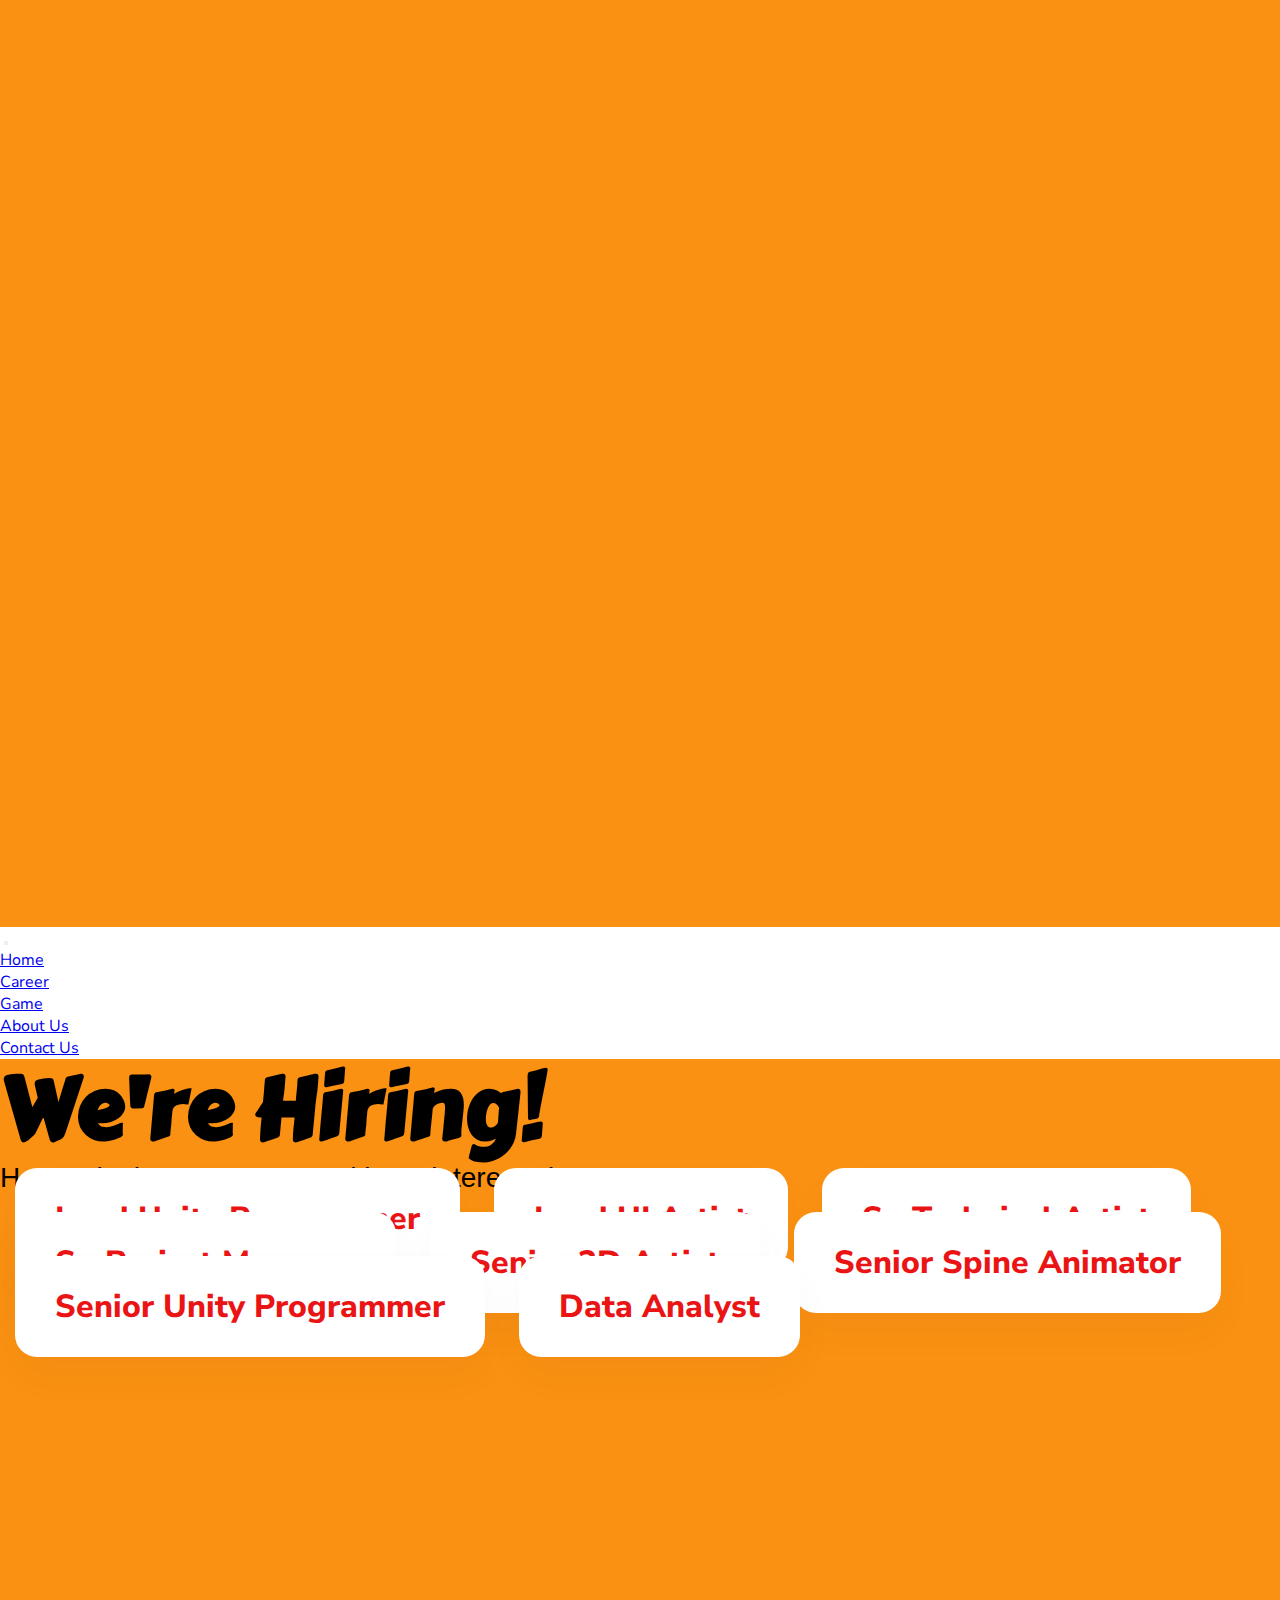
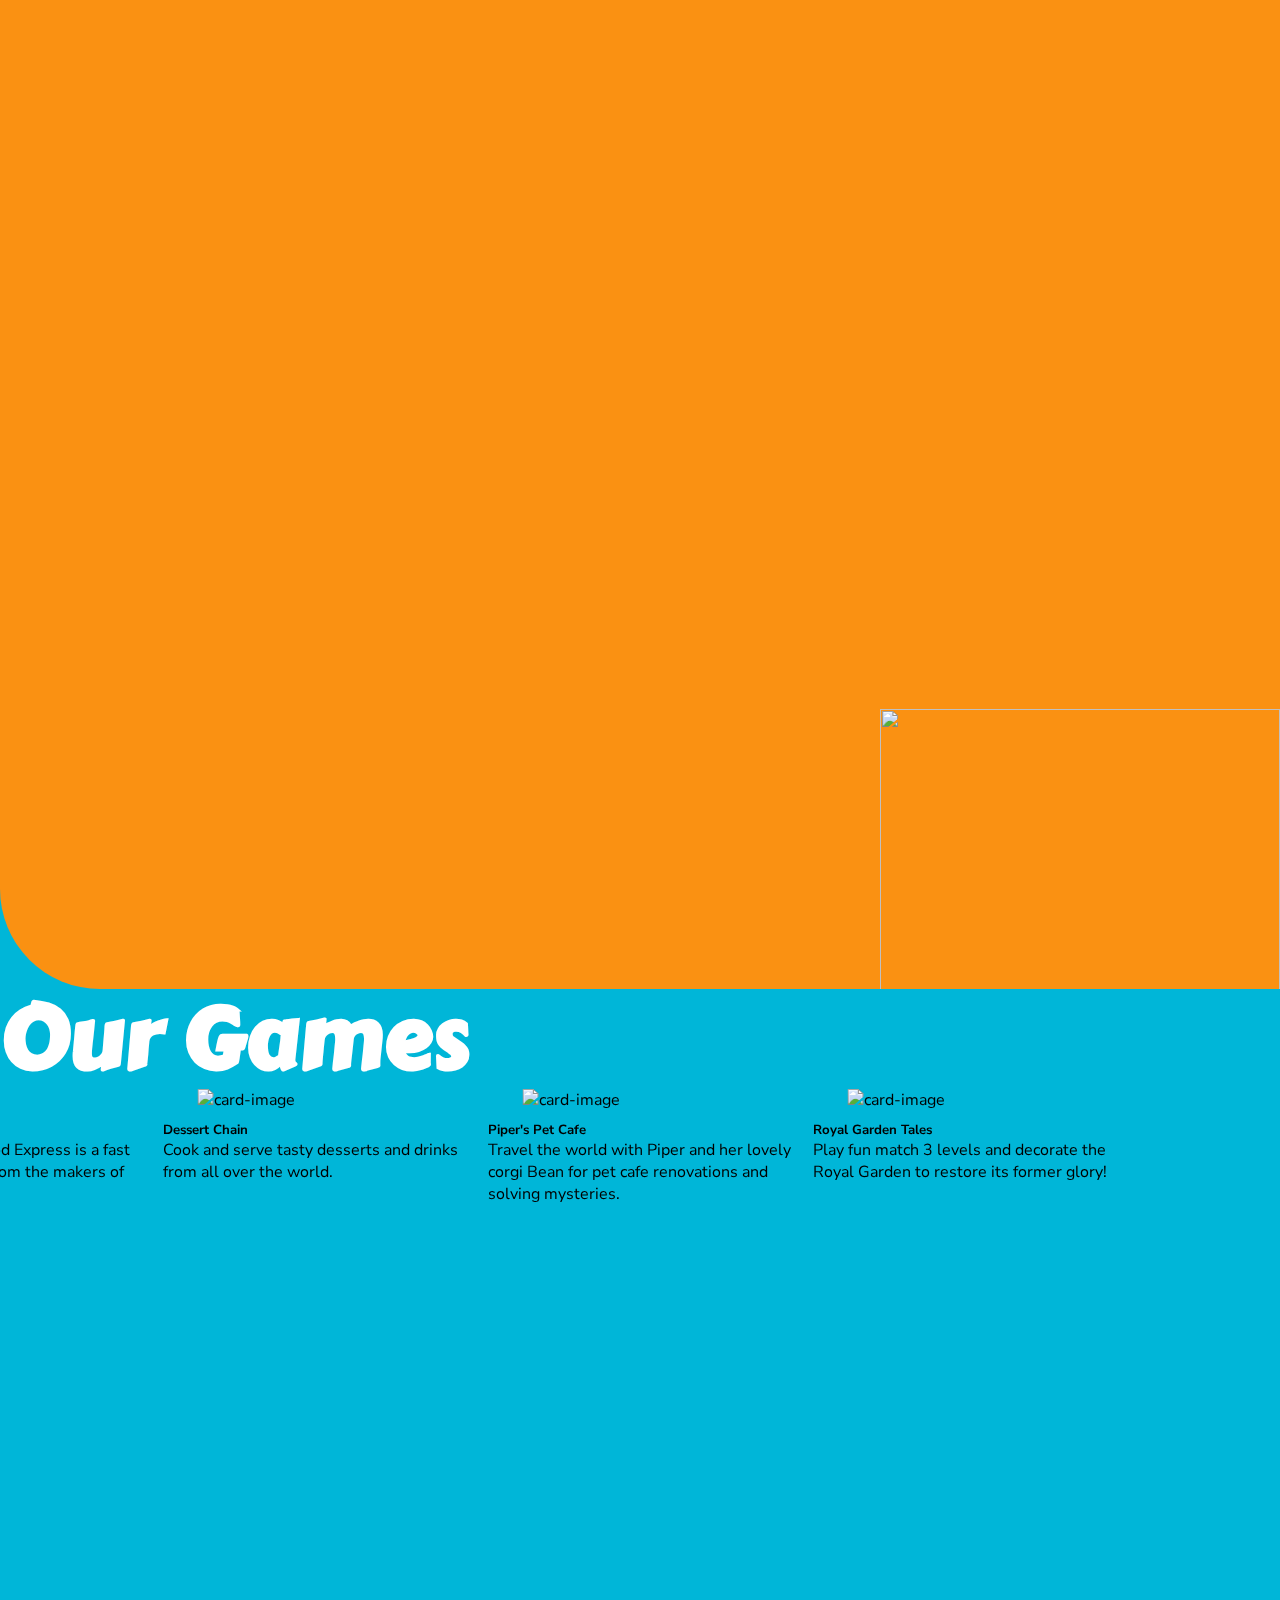
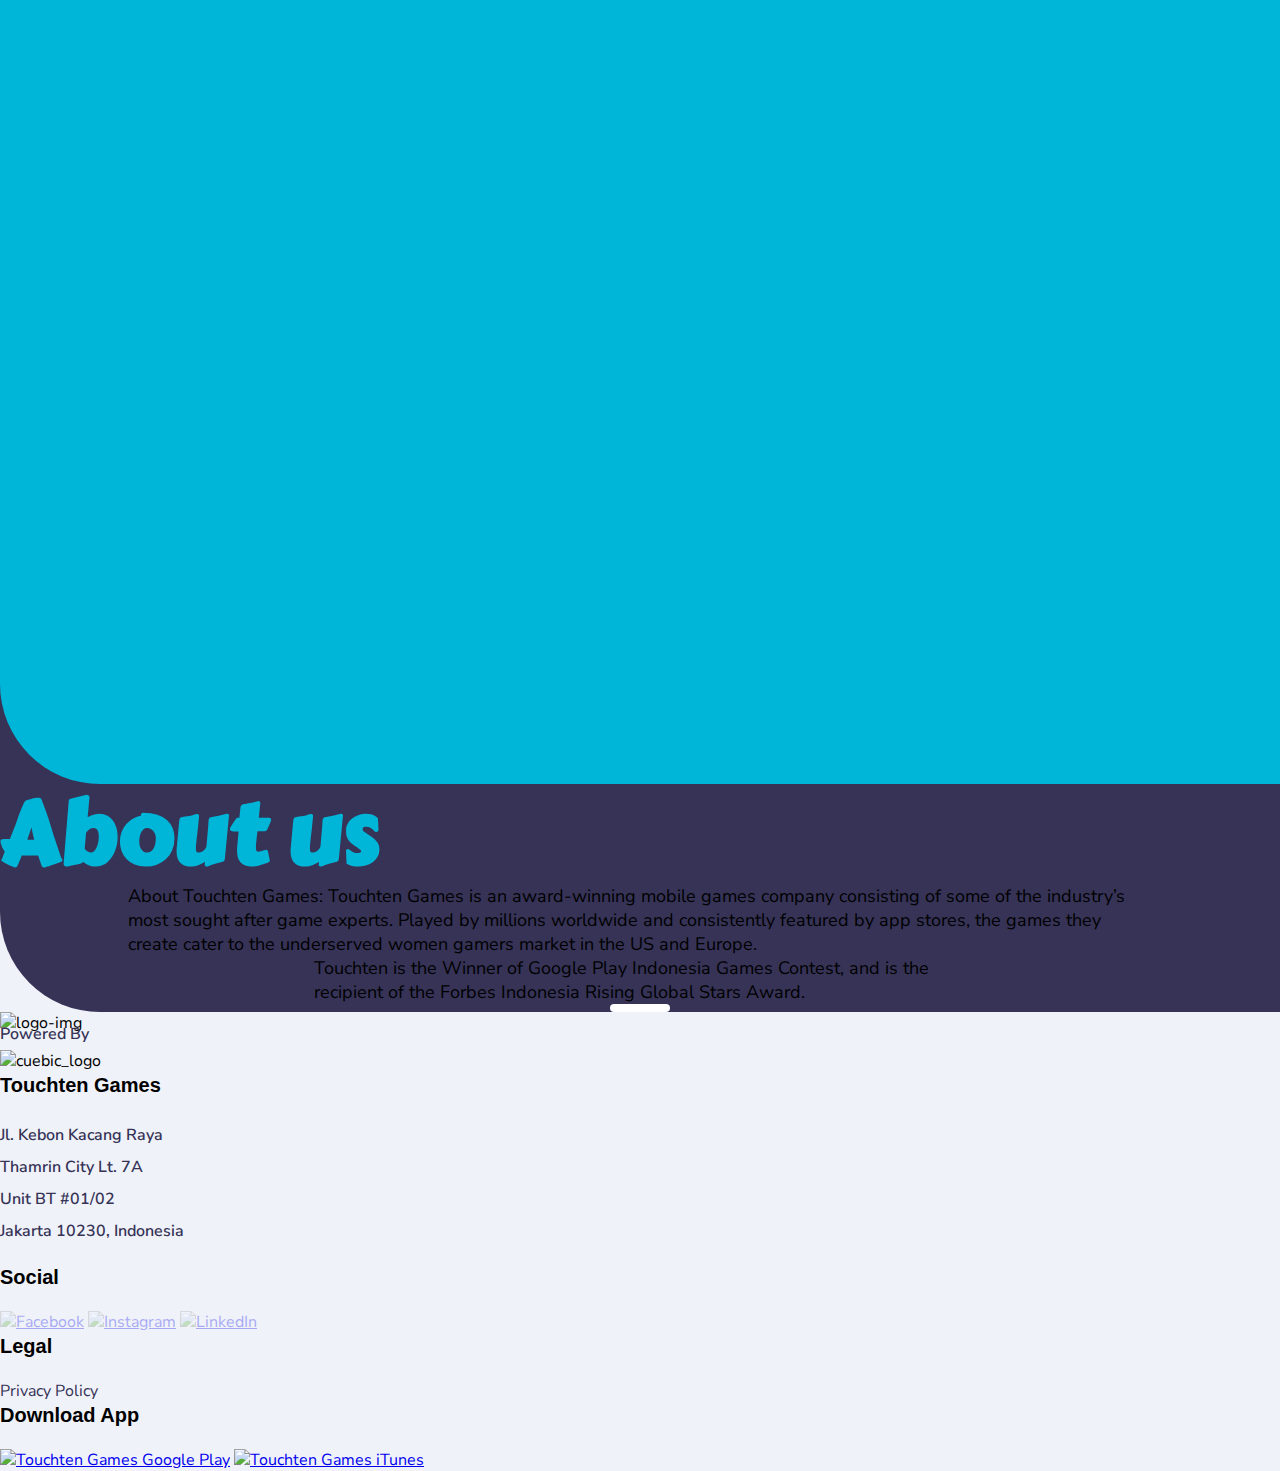
==== index.html @ 57dc50f4 "create new web clone Touchten Games" ====
<!DOCTYPE html>
<html lang="en">
  <head>
    <meta charset="utf-8" />
    <meta name="viewport" content="width=device-width, initial-scale=1" />
    <title>Touchten Games</title>
    <link rel="shortcut icon" href="" type="image/x-icon" />

    <link
      rel="stylesheet"
      href="https://cdn.jsdelivr.net/npm/swiper/swiper-bundle.min.css"
    />
    <link
      href="https://fonts.googleapis.com/css2?family=Carter+One&family=Open+Sans:wght@300&display=swap"
      rel="stylesheet"
    />
    <link
      href="https://fonts.googleapis.com/css2?family=Nunito+Sans&display=swap"
      rel="stylesheet"
    />

    <link rel="stylesheet" href="style.css" />
    <link
      rel="stylesheet"
      href="https://cdn.jsdelivr.net/npm/bootstrap-icons@1.9.1/font/bootstrap-icons.css"
    />
    <link
      href="https://cdn.jsdelivr.net/npm/bootstrap@5.2.2/dist/css/bootstrap.min.css"
      rel="stylesheet"
      integrity="sha384-Zenh87qX5JnK2Jl0vWa8Ck2rdkQ2Bzep5IDxbcnCeuOxjzrPF/et3URy9Bv1WTRi"
      crossorigin="anonymous"
    />
    <link href="https://unpkg.com/aos@2.3.1/dist/aos.css" rel="stylesheet" />
  </head>
  <body>
    <!-- header start -->
    <section style="background-color: #fa9112">
      <div class="hero container-fluid">
        <div class="container">
          <div class="row">
            <div class="col-md-4 orang"></div>
          </div>
        </div>
      </div>
    </section>
    <!-- header end-->

    <!-- navbar start -->
    <nav class="navbar navbar-expand-lg fixed-top navbar-dark">
      <div class="container-fluid mx-5">
        <a class="navbar-brand" href="#" style="width: 60%"
          ><img
            src="https://www.touchten.com/dist/img/touchten_games_logo.png"
            alt=""
        /></a>
        <button
          class="navbar-toggler"
          type="button"
          data-bs-toggle="collapse"
          data-bs-target="#navbarNav"
          aria-controls="navbarNav"
          aria-expanded="false"
          aria-label="Toggle navigation"
          style="position: relative"
        >
          <span class="navbar-toggler-icon"></span>
        </button>
        <div
          class="collapse navbar-collapse fs-5 fw-semibold"
          id="navbarNav"
          style="width: 46%"
        >
          <ul
            class="navbar-nav d-flex justify-content-between text-center"
            style="width: 100%"
          >
            <li class="nav-item">
              <a class="nav-link active" aria-current="page" href="#">Home</a>
            </li>
            <li class="nav-item">
              <a class="nav-link" href="#">Career</a>
            </li>
            <li class="nav-item">
              <a class="nav-link" href="#">Game</a>
            </li>
            <li class="nav-item">
              <a class="nav-link" href="#">About Us</a>
            </li>
            <li class="nav-item">
              <a class="nav-link" href="#">Contact Us</a>
            </li>
          </ul>
        </div>
      </div>
    </nav>
    <!-- navbar end -->

    <!-- content we're hiring start -->
    <section style="background-color: #00b6d8">
      <div class="hiring-section py-5 position-relative">
        <div class="container my-5">
          <h1
            class="text-center"
            style="
              font-family: 'Carter One', cursive;
              font-size: 88px;
              line-height: 100px;
              margin: 0;
            "
          >
            We're Hiring!
          </h1>
          <p class="text-subheading text-white text-center">
            Have a look at our open positions, interested?
          </p>
          <div class="mt-5">
            <div class="d-flex justify-content-center flex-wrap">
              <a href="" class="btn-hiring">lead unity programmer</a>
              <a href="" class="btn-hiring">lead UI artist</a>
              <a href="" class="btn-hiring">sr. technical artist</a>
              <a href="" class="btn-hiring">sr. project manager</a>
              <a href="" class="btn-hiring">senior 2D artist</a>
              <a href="" class="btn-hiring">senior spine animator</a>
              <a href="" class="btn-hiring">senior unity programmer</a>
              <a href="" class="btn-hiring">data analyst</a>
            </div>
          </div>
          <img
            class="img-cover"
            src="https://www.touchten.com/dist/img/Portrait-AmericanWirehair-shadow.png"
            alt=""
          />
        </div>
        <div class="sub-bg container-fluid"></div>
      </div>
    </section>
    <!-- content we're hiring end -->

    <!-- our games start -->
    <section style="background-color: #363357">
      <div class="ourgames-section py-5">
        <div class="container mt-5">
          <div class="text-center my-5">
            <h1
              class="text-center my-5"
              style="
                font-family: 'Carter One', cursive;
                font-size: 88px;
                line-height: 100px;
                margin: 0;
                color: white;
              "
            >
              Our Games
            </h1>
          </div>
          <div class="swiper mySwiper">
            <div class="swiper-wrapper" style="height: 600px">
              <div class="swiper-slide">
                <img
                  src="https://www.touchten.com/dist/img/game_ppc.png"
                  class="card-image"
                  alt="card-image"
                />
                <div class="card rounded-4 px-4">
                  <div class="card-body d-flex flex-column">
                    <h5 class="card-title fw-semibold text-center">
                      Piper's Pet Cafe
                    </h5>
                    <p class="card-text fw-semibold text-center my-3">
                      Travel the world with Piper and her lovely corgi Bean for
                      pet cafe renovations and solving mysteries.
                    </p>
                    <a href="#" class="mx-auto my-1"
                      ><img
                        src="https://www.touchten.com/dist/img/get_google_play.png"
                        class="button-image"
                        alt=""
                    /></a>
                    <a href="#" class="mx-auto my-1"
                      ><img
                        src="https://www.touchten.com/dist/img/get_app_store.png"
                        class="button-image"
                        alt=""
                    /></a>
                  </div>
                </div>
              </div>
              <div class="swiper-slide">
                <img
                  src="https://www.touchten.com/dist/img/game_rgt.png"
                  class="card-image"
                  alt="card-image"
                />
                <div class="card rounded-4 px-4">
                  <div class="card-body d-flex flex-column">
                    <h5 class="card-title fw-semibold text-center">
                      Royal Garden Tales
                    </h5>
                    <p class="card-text fw-semibold text-center my-3">
                      Play fun match 3 levels and decorate the Royal Garden to
                      restore its former glory!
                    </p>
                    <a href="#" class="mx-auto my-1"
                      ><img
                        src="https://www.touchten.com/dist/img/get_google_play.png"
                        class="button-image"
                        alt=""
                    /></a>
                    <a href="#" class="mx-auto my-1"
                      ><img
                        src="https://www.touchten.com/dist/img/get_app_store.png"
                        class="button-image"
                        alt=""
                    /></a>
                  </div>
                </div>
              </div>
              <div class="swiper-slide">
                <img
                  src="https://www.touchten.com/dist/img/game_tts2.png"
                  class="card-image"
                  alt="card-image"
                />
                <div class="card rounded-4 px-4">
                  <div class="card-body d-flex flex-column">
                    <h5 class="card-title fw-semibold text-center">TTS 2</h5>
                    <p class="card-text fw-semibold text-center my-3">
                      Help Tini solve addictive crossword puzzles and win real
                      prizes!
                    </p>
                    <a href="#" class="mx-auto my-1"
                      ><img
                        src="https://www.touchten.com/dist/img/get_google_play.png"
                        class="button-image"
                        alt=""
                    /></a>
                    <a href="#" class="mx-auto my-1"
                      ><img
                        src="https://www.touchten.com/dist/img/get_app_store.png"
                        class="button-image"
                        alt=""
                    /></a>
                  </div>
                </div>
              </div>
              <div class="swiper-slide">
                <img
                  src="https://www.touchten.com/dist/img/game_wc.png"
                  class="card-image"
                  alt="card-image"
                />
                <div class="card rounded-4 px-4">
                  <div class="card-body d-flex flex-column">
                    <h5 class="card-title fw-semibold text-center">
                      Warung Chain
                    </h5>
                    <p class="card-text fw-semibold text-center my-3">
                      Warung Chain: Go Food Express is a fast paced cooking game
                      from the makers of Ramen Chain.
                    </p>
                    <a href="#" class="mx-auto my-1"
                      ><img
                        src="https://www.touchten.com/dist/img/get_google_play.png"
                        class="button-image"
                        alt=""
                    /></a>
                    <a href="#" class="mx-auto my-1"
                      ><img
                        src="https://www.touchten.com/dist/img/get_app_store.png"
                        class="button-image"
                        alt=""
                    /></a>
                  </div>
                </div>
              </div>
              <div class="swiper-slide">
                <img
                  src="https://www.touchten.com/dist/img/game_dc.png"
                  class="card-image"
                  alt="card-image"
                />
                <div class="card rounded-4 px-4">
                  <div class="card-body d-flex flex-column">
                    <h5 class="card-title fw-semibold text-center">
                      Dessert Chain
                    </h5>
                    <p class="card-text fw-semibold text-center my-3">
                      Cook and serve tasty desserts and drinks from all over the
                      world.
                    </p>
                    <a href="#" class="mx-auto my-1"
                      ><img
                        src="https://www.touchten.com/dist/img/get_google_play.png"
                        class="button-image"
                        alt=""
                    /></a>
                    <a href="#" class="mx-auto my-1"
                      ><img
                        src="https://www.touchten.com/dist/img/get_app_store.png"
                        class="button-image"
                        alt=""
                    /></a>
                  </div>
                </div>
              </div>
            </div>
            <!-- <div class="swiper-button-next"></div>
            <div class="swiper-button-prev"></div>
            <div class="swiper-pagination"></div> -->
          </div>
        </div>
      </div>
    </section>
    <!-- our games end -->

    <!-- about us start -->
    <section style="background-color: #eff2f8">
      <div class="about-us py-5">
        <div class="bottom-left-bg"></div>
        <div class="container text-white py-5">
          <div class="my-5">
            <h1
              class="text-center my-5"
              style="
                font-family: 'Carter One', cursive;
                font-size: 88px;
                line-height: 100px;
                margin: 0;
                color: #00b6d8;
              "
            >
              About us
            </h1>
          </div>
          <div class="my-5 text-center about-text">
            <p>
              About Touchten Games: Touchten Games is an award-winning mobile
              games company consisting of some of the industry’s most sought
              after game experts. Played by millions worldwide and consistently
              featured by app stores, the games they create cater to the
              underserved women gamers market in the US and Europe.
            </p>
          </div>
          <div class="my-5 text-center about-subtext">
            <p>
              Touchten is the Winner of Google Play Indonesia Games Contest, and
              is the recipient of the Forbes Indonesia Rising Global Stars
              Award.
            </p>
          </div>
          <div class="divider my-5"></div>
        </div>
      </div>
    </section>
    <!-- about us end -->

    <!-- footer start -->
    <section
      class="py-5 footer-section"
      style="background-color: #eff2f8; overflow-x: hidden"
    >
      <div class="container my-5 mx-3">
        <div class="row">
          <div class="col-md-3 col-6 mb-5">
            <img
              src="https://www.touchten.com/dist/img/touchten_games_black.svg"
              alt="logo-img"
              class="my-2"
            />
            <p class="fw-bold mt-3" style="font-size: 16px; line-height: 0px">
              Powered By
            </p>
            <img
              src="https://www.touchten.com/dist/img/cuebic_logo.png"
              alt="cuebic_logo"
            />
          </div>
          <div class="col-md-2 col-6">
            <div style="width: 85%">
              <h4 class="text-heading-footer">Touchten Games</h4>
              <p>
                Jl. Kebon Kacang Raya <br />
                Thamrin City Lt. 7A <br />
                Unit BT #01/02 <br />
                Jakarta 10230, Indonesia <br />
              </p>
            </div>
          </div>
          <div class="col-md-2 col-6 my-3">
            <div style="width: 100%">
              <h4 class="text-heading-footer">Social</h4>
              <div class="footer-section__social">
                <a href="https://www.facebook.com/touchtengames"
                  ><img
                    class="icon-footer"
                    src="https://www.touchten.com/dist/img/icon_fb.svg"
                    alt="Facebook"
                /></a>
                <a href="https://www.instagram.com/touchtengames"
                  ><img
                    class="icon-footer"
                    src="https://www.touchten.com/dist/img/icon_ig.svg"
                    alt="Instagram"
                /></a>
                <a href="https://www.linkedin.com/company/touchtengames"
                  ><img
                    class="icon-footer"
                    src="https://www.touchten.com/dist/img/icon_linkedln.svg"
                    alt="LinkedIn"
                /></a>
              </div>
            </div>
          </div>
          <div class="col-2 my-3">
            <div style="width: 100%">
              <h4 class="text-heading-footer">Legal</h4>
              <a
                href="/privacy-policy.html"
                style="text-decoration: none; color: #363357"
                >Privacy Policy</a
              >
            </div>
          </div>
          <div class="col-md-2">
            <div style="width: 100%">
              <h4 class="text-heading-footer">Download App</h4>
              <a
                href="https://play.google.com/store/apps/dev?id=4815662748970110421"
                ><img
                  class="my-1"
                  src="https://www.touchten.com/dist/img/get_google_play.png"
                  width="150px"
                  alt="Touchten Games Google Play"
              /></a>
              <a
                href="https://apps.apple.com/us/developer/touchten-pte-ltd/id312174090"
                ><img
                  class="my-1"
                  src="https://www.touchten.com/dist/img/get_app_store.png"
                  width="150px"
                  alt="Touchten Games iTunes"
              /></a>
            </div>
          </div>
        </div>
      </div>
    </section>
    <!-- footer end -->

    <script
      src="https://cdn.jsdelivr.net/npm/bootstrap@5.2.2/dist/js/bootstrap.bundle.min.js"
      integrity="sha384-OERcA2EqjJCMA+/3y+gxIOqMEjwtxJY7qPCqsdltbNJuaOe923+mo//f6V8Qbsw3"
      crossorigin="anonymous"
    ></script>
    <script src="https://unpkg.com/aos@2.3.1/dist/aos.js"></script>
    <script>
      AOS.init();
    </script>
    <script src="https://cdn.jsdelivr.net/npm/swiper/swiper-bundle.min.js"></script>
    <script>
      var swiper = new Swiper(".mySwiper", {
        slidesPerGroup: 1,

        centeredSlides: true,
        loop: true,
        loopFillGroupWithBlank: true,
        pagination: {
          el: ".swiper-pagination",
          clickable: true,
        },
        navigation: {
          nextEl: ".swiper-button-next",
          prevEl: ".swiper-button-prev",
        },
        autoplay: {
          delay: 2500,
          disableOnInteraction: false,
        },
        breakpoints: {
          640: {
            slidesPerView: 2,
            spaceBetween: 20,
          },
          768: {
            slidesPerView: 3,
            spaceBetween: 20,
          },
          1024: {
            slidesPerView: 4,
            spaceBetween: 20,
          },
        },
      });
    </script>

    <script src="script.js"></script>
  </body>
</html>
---- style.css ----
* {
  padding: 0;
  margin: 0;
  font-family: "Nunito Sans", sans-serif;
}

.hero {
  background-image: url(https://www.touchten.com/dist/img/beach.jpg);
  height: 103vh;
  background-size: cover;
  position: relative;
  border-bottom-left-radius: 100px;
}

.orang {
  background-image: url(https://www.touchten.com/dist/img/Portrait-Beach-girl.png);
  height: 500px;
  background-size: cover;
  position: absolute;
  right: 0;
  bottom: -120px;
}

.hiring-section {
  background-color: #fa9112;
  position: relative;
  height: 170vh;
  overflow: hidden;
  border-bottom-left-radius: 100px;
}
.text-subheading {
  font-size: 28px;
  line-height: 38px;
  font-family: "Nunito", sans-serif;
}

.btn-hiring {
  padding: 29px 40px;
  font-weight: 800;
  font-size: 32px;
  line-height: 44px;
  color: #ea1414;
  background-color: #ffffff;
  box-shadow: 0px 20px 40px rgb(31 24 72 / 3%);
  border-radius: 22px;
  margin: 15px;
  text-decoration: none;
  transition: background-color 0.3s ease-out;
  text-transform: capitalize;
}

.btn-hiring:hover {
  background-color: #ea1414;
  color: #ffffff;
}

.img-cover {
  display: block;
  height: 400px;
  width: 400px;
  position: absolute;
  bottom: -120px;
  right: 0;
  z-index: 1;
}

.sub-bg {
  background-image: url(https://www.touchten.com/dist/img/transparent_bgr.png);
  background-size: contain;
  height: 265px;
  background-repeat: no-repeat;
  position: absolute;
  bottom: 0;
  background-position-y: bottom;
}
/* 
.card-wrapper {
  display: flex; 
} */

.card {
  position: relative;
  z-index: -1;
  bottom: 160px;
  padding-top: 170px;
}

.card-body {
  height: 350px;
}

.card-image {
  object-fit: cover;
  width: calc(100% / 1.3);
  display: flex;
  margin: auto;
  position: relative;
  z-index: 100;
}

.button-image {
  width: 150px;
}

.ourgames-section {
  background-color: #00b6d8;
  position: relative;
  height: 155vh;
  overflow: hidden;
  border-bottom-left-radius: 100px;
}

.about-text {
  width: 80%;
  margin: auto;
  font-size: 18px;
}

.about-subtext {
  width: 51%;
  margin: auto;
  font-size: 18px;
}

.divider {
  height: 8px;
  width: 60px;
  display: block;
  content: "";
  clear: both;
  background-color: #ffffff;
  border-radius: 10px;
  margin: auto;
}

.about-us {
  background-color: #363357;
  position: relative;
  overflow: hidden;
  border-bottom-left-radius: 100px;
}

.about-us::before {
  content: "";
  display: block;
  position: absolute;
  top: calc(-370px / 2.5);
  background-image: url(https://www.touchten.com/dist/img/circle_bgr.png);
  height: 370px;
  width: 220px;
  background-position: center;
  background-size: cover;
  z-index: 100000;
}
.about-us::after {
  content: "";
  display: block;
  position: absolute;
  bottom: 0;
  right: 0;
  background-image: url(https://www.touchten.com/dist/img/dot_bgr.png);
  height: 150px;
  width: 300px;
  background-size: cover;
  z-index: 100000;
}

.text-heading-footer {
  font-family: "Nunito", sans-serif;
  font-weight: bold;
  font-size: 20px;
  line-height: 27px;
  margin-bottom: 20px;
}

.bottom-left-bg {
  background-image: url(https://www.touchten.com/dist/img/Portrait-AmericanShortHair-base-shadow.png);
  background-size: cover;
  height: 350px;
  width: 360px;
  position: absolute;
  bottom: 0px;
  left: 20px;
}

.footer-section p {
  font-weight: 600;
  font-size: 16px;
  line-height: 201.1%;
  color: #363357;
  margin-bottom: 1rem;
}

.icon-footer {
  opacity: 0.3;
  cursor: pointer;
}

.icon-footer:hover {
  opacity: 0.5;
}

@media (max-width: 575.98px) {
  .hero {
    overflow: hidden;
  }
  .btn-hiring {
    font-size: 16px;
    padding: 0px 10px;
  }

  .img-cover {
    height: 300px;
    width: 300px;
  }
  .bottom-left-bg {
    height: 200px;
    width: 250px;
    bottom: -10px;
  }

  .card-image {
    width: 55%;
  }
  .card {
    width: 80%;
    height: 500px;
    margin: auto;
  }
}
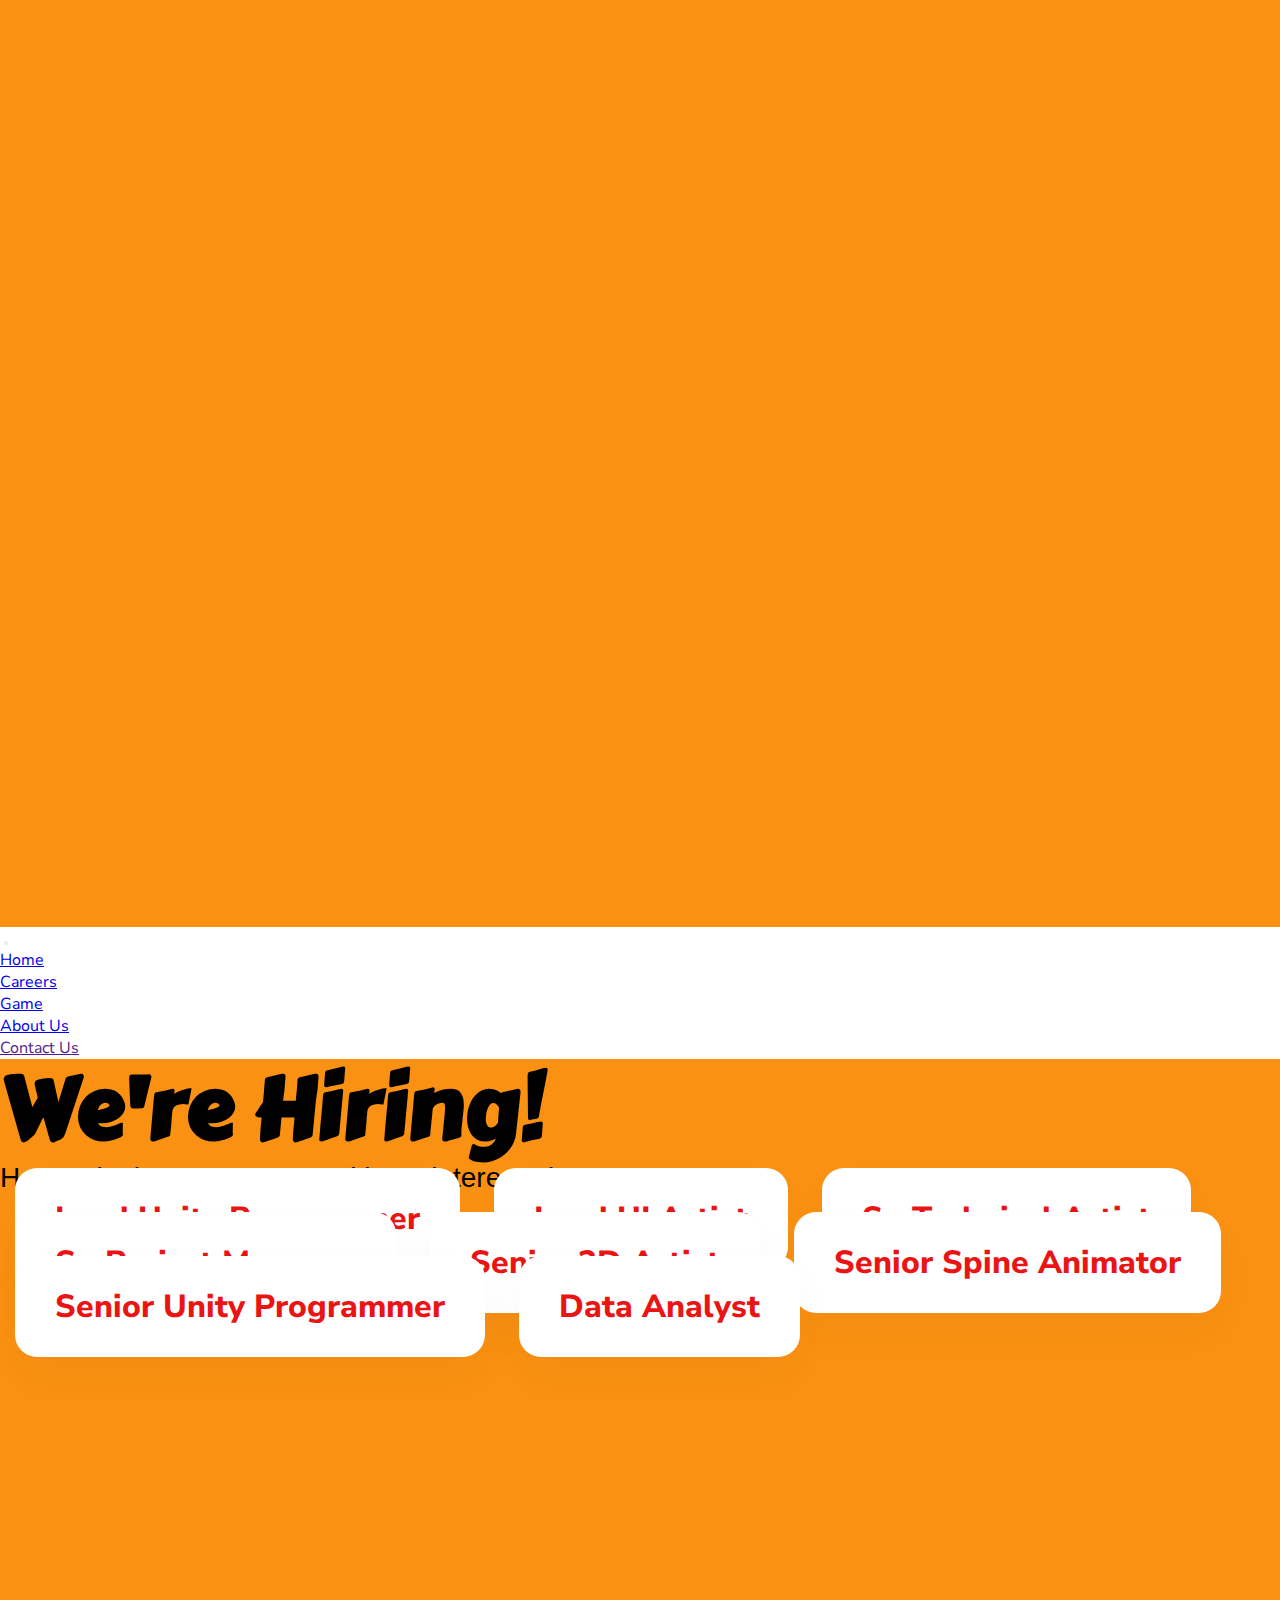
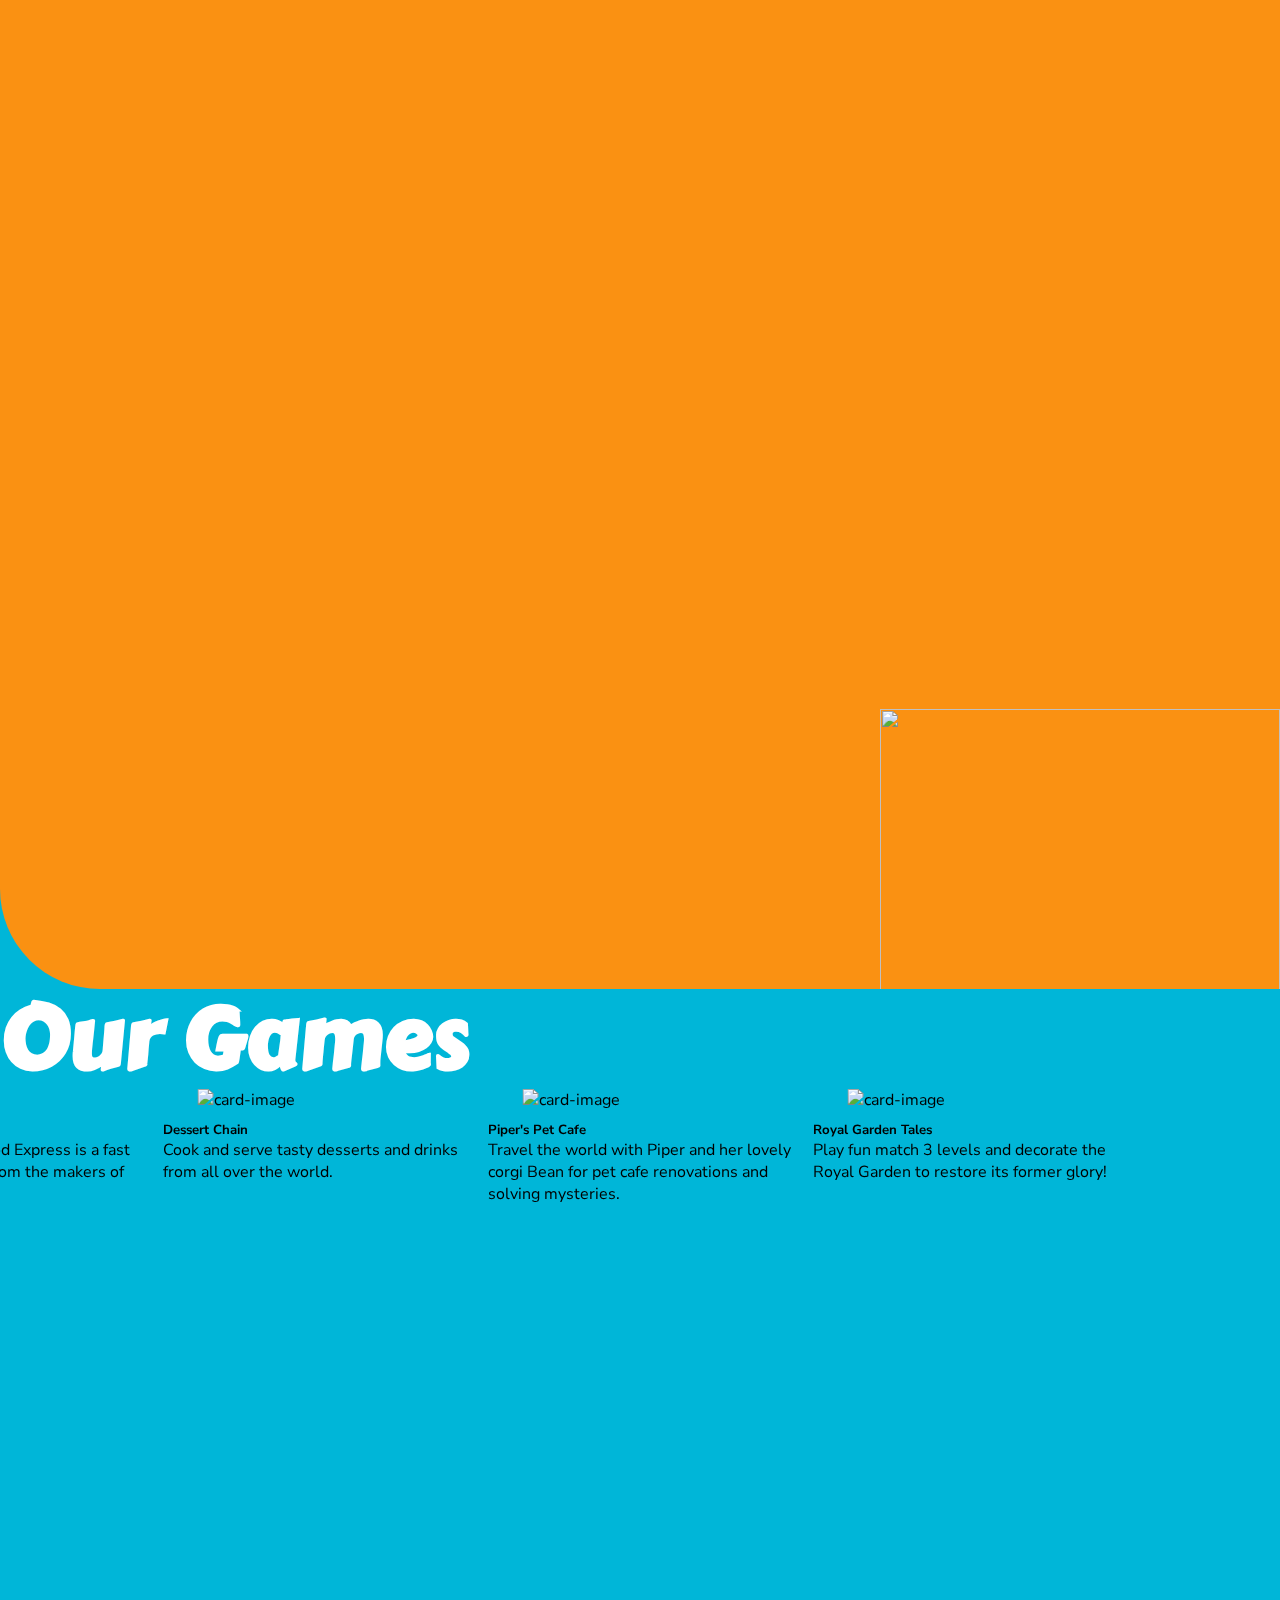
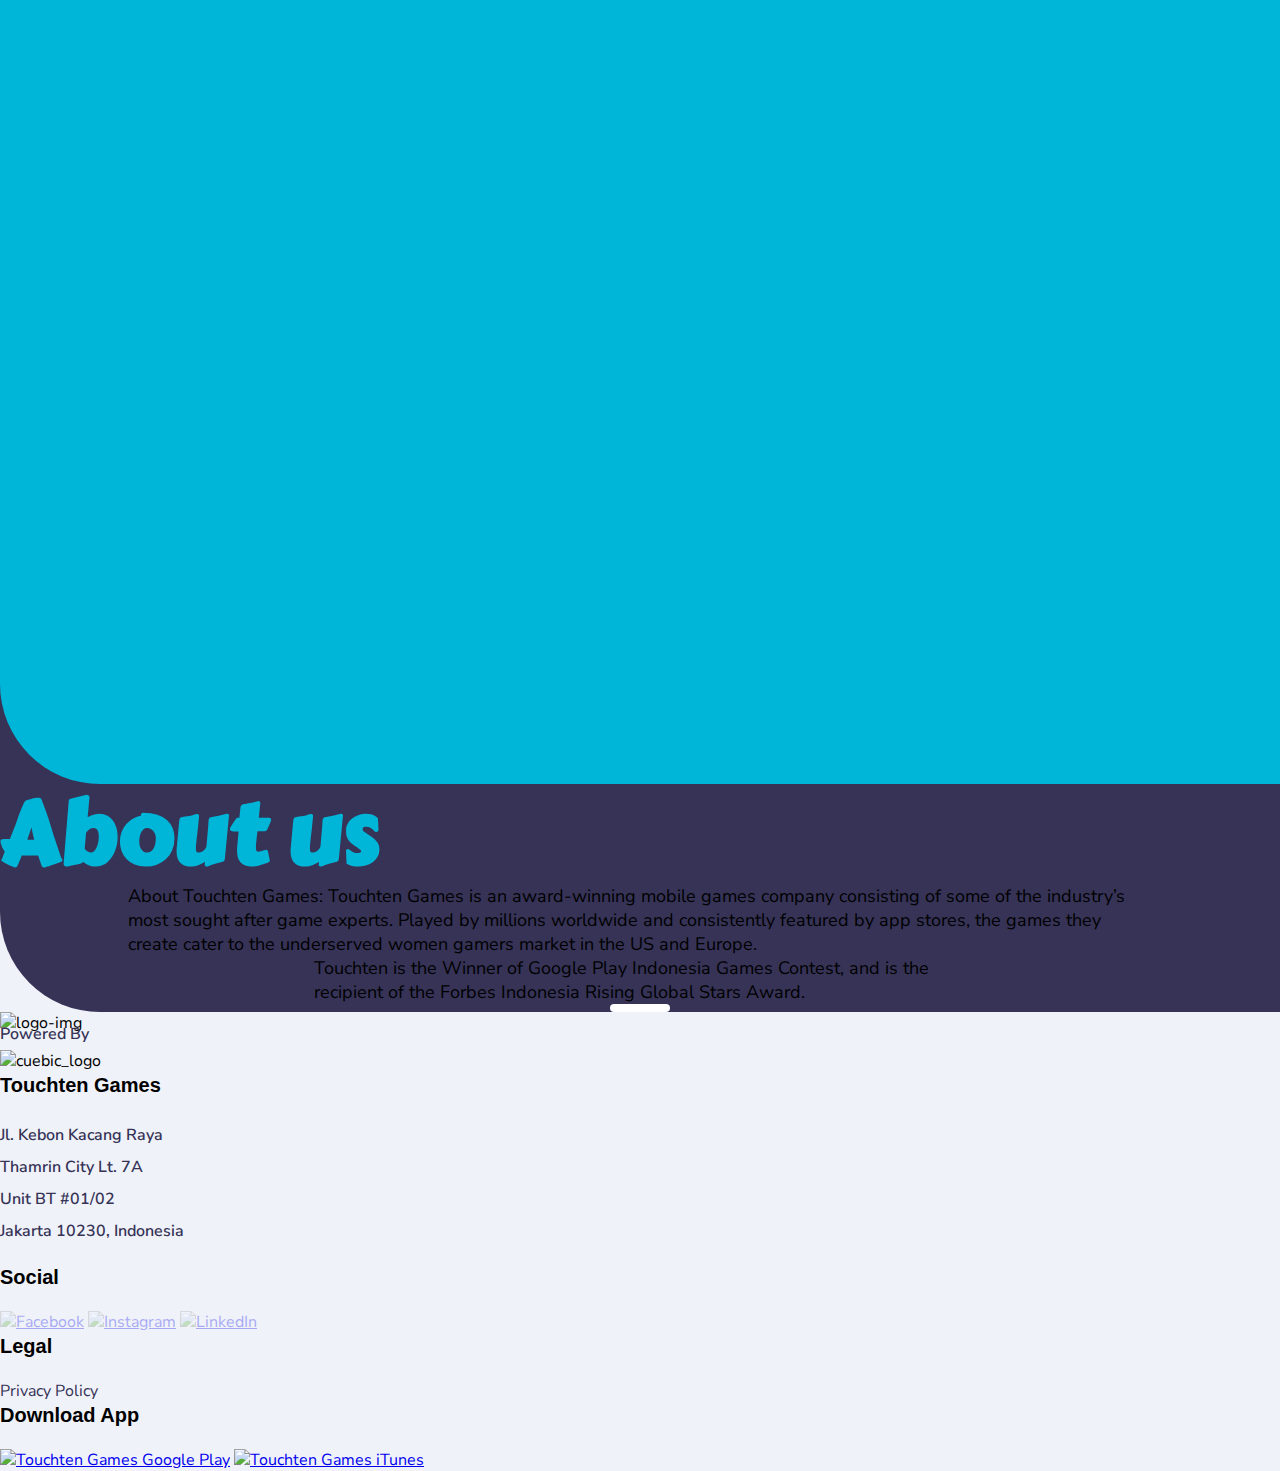
==== commit de5c78e2: "add button back to top" ====
--- a/index.html
+++ b/index.html
@@ -34,7 +34,7 @@
   </head>
   <body>
     <!-- header start -->
-    <section style="background-color: #fa9112">
+    <section style="background-color: #fa9112" id="#">
       <div class="hero container-fluid">
         <div class="container">
           <div class="row">
@@ -78,16 +78,16 @@
               <a class="nav-link active" aria-current="page" href="#">Home</a>
             </li>
             <li class="nav-item">
-              <a class="nav-link" href="#">Career</a>
+              <a class="nav-link" href="#careers">Careers</a>
             </li>
             <li class="nav-item">
-              <a class="nav-link" href="#">Game</a>
+              <a class="nav-link" href="#games">Game</a>
             </li>
             <li class="nav-item">
-              <a class="nav-link" href="#">About Us</a>
+              <a class="nav-link" href="#about-us">About Us</a>
             </li>
             <li class="nav-item">
-              <a class="nav-link" href="#">Contact Us</a>
+              <a class="nav-link" href="">Contact Us</a>
             </li>
           </ul>
         </div>
@@ -96,7 +96,7 @@
     <!-- navbar end -->
 
     <!-- content we're hiring start -->
-    <section style="background-color: #00b6d8">
+    <section style="background-color: #00b6d8" id="careers">
       <div class="hiring-section py-5 position-relative">
         <div class="container my-5">
           <h1
@@ -137,7 +137,7 @@
     <!-- content we're hiring end -->
 
     <!-- our games start -->
-    <section style="background-color: #363357">
+    <section style="background-color: #363357" id="games">
       <div class="ourgames-section py-5">
         <div class="container mt-5">
           <div class="text-center my-5">
@@ -315,7 +315,7 @@
     <!-- our games end -->
 
     <!-- about us start -->
-    <section style="background-color: #eff2f8">
+    <section style="background-color: #eff2f8" id="about-us">
       <div class="about-us py-5">
         <div class="bottom-left-bg"></div>
         <div class="container text-white py-5">
@@ -428,7 +428,7 @@
               <a
                 href="https://play.google.com/store/apps/dev?id=4815662748970110421"
                 ><img
-                  class="my-1"
+                  class="my-1 me-4"
                   src="https://www.touchten.com/dist/img/get_google_play.png"
                   width="150px"
                   alt="Touchten Games Google Play"
@@ -447,6 +447,17 @@
       </div>
     </section>
     <!-- footer end -->
+
+    <!-- scrol back to top start -->
+    <button
+      type="button"
+      class="btn btn-floating btn-lg rounded-circle"
+      id="btn-back-to-top"
+      style="background: linear-gradient(to bottom right, #580473, #e10473)"
+    >
+      <i class="bi bi-arrow-up text-white"></i>
+    </button>
+    <!-- scrol back to top end -->
 
     <script
       src="https://cdn.jsdelivr.net/npm/bootstrap@5.2.2/dist/js/bootstrap.bundle.min.js"
--- a/style.css
+++ b/style.css
@@ -110,6 +110,13 @@
   border-bottom-left-radius: 100px;
 }
 
+#btn-back-to-top {
+  position: fixed;
+  bottom: 20px;
+  right: 20px;
+  display: none;
+}
+
 .about-text {
   width: 80%;
   margin: auto;
